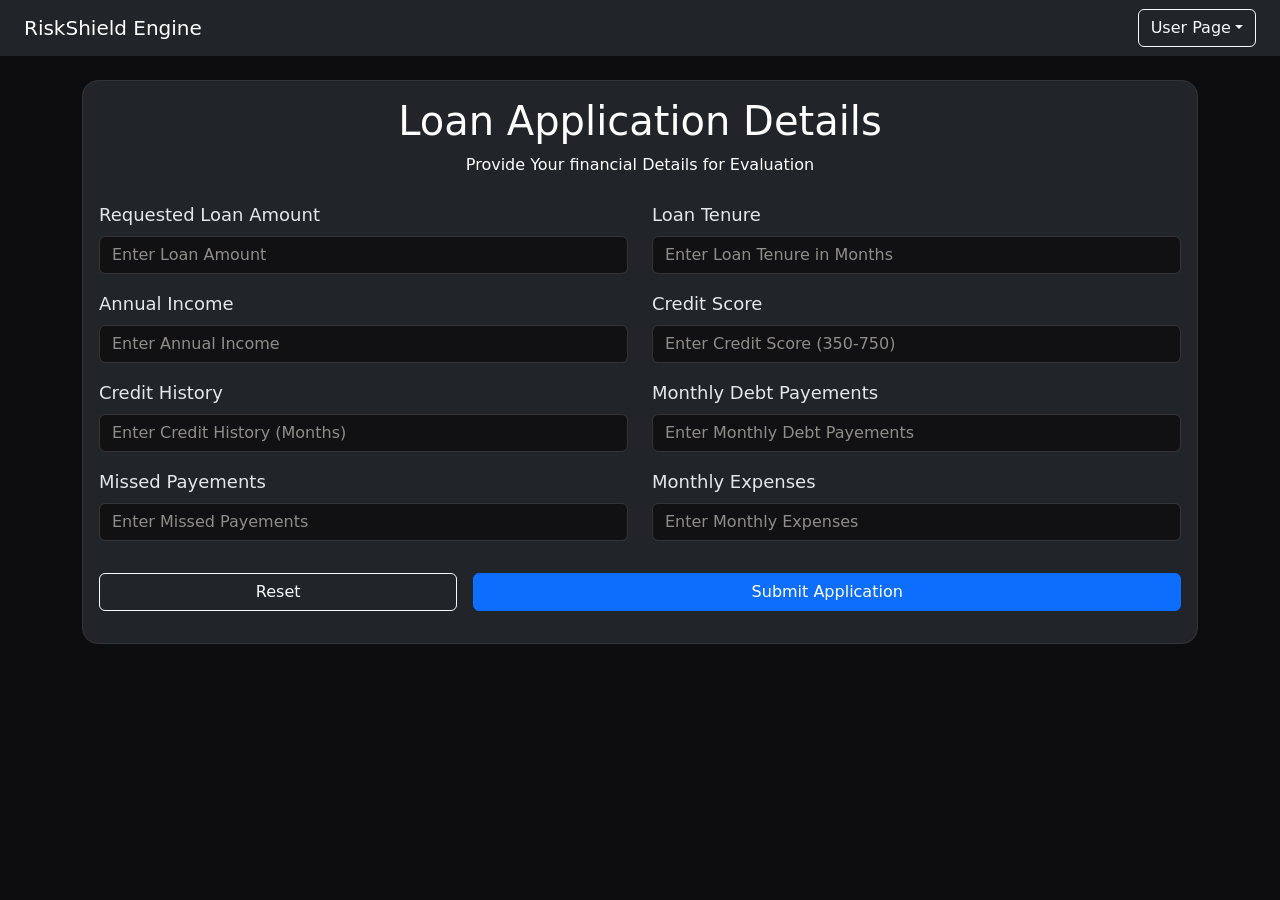
==== index.html @ 3c15d249 "Add RiskShield Engine user page" ====
<!DOCTYPE html>
<html lang="en">
<head>
    <meta charset="UTF-8">
    <meta name="viewport" content="width=device-width, initial-scale=1.0">
    <title>Document</title>
    
<link
  href="https://cdn.jsdelivr.net/npm/bootstrap@5.3.8/dist/css/bootstrap.min.css"
  rel="stylesheet">

<link rel="stylesheet" href="./style.css">

</head>
<body>
        <nav class="navbar navbar-dark bg-dark">
            <div class="container-fluid px-4">
            <a class="navbar-brand" href="index.html">
                RiskShield Engine
            </a>
            <button class="btn btn-outline-light dropdown-toggle">User Page</button>
            
            </div>
        </nav>

    <div class="container mt-3">

        <div class="card bg-dark text-white mt-4 rounded-4">
            <div class="card-body mb-3">

            <h1 class="text-white text-center mb-2">Loan Application Details</h1>
            <p class=" form-description text-center mb-4">Provide Your financial Details for Evaluation</p>
        <form id="loanform">
            <div class="row">
                <div class="col-md-6 mb-3">
                
                    <label for="loanAmount" class="form-label">
                        Requested Loan Amount
                    </label>
                    <input 
                    type="number" 
                    id="loanAmount" 
                    class="form-control" 
                    placeholder="Enter Loan Amount"
                    name="RequestedAmount"
                    required>
                </div>
                <div class="col-md-6 mb-3">
                    <label for="loantenure" class="form-label">Loan Tenure</label>
                    <input class="form-control"
                    type="number"
                    required
                    placeholder="Enter Loan Tenure in Months"
                    id="loantenure"
                    name="LoanTenure">
                </div>
       
        
            
                <div class="col-md-6 mb-3">
                    <label for="AnnualIncome" class="form-label">Annual Income</label>
                    <input type="number"
                    placeholder="Enter Annual Income"
                    id="AnnualIncome"
                    class="form-control"
                    name="annualIncome"
                    required>
                </div>   
        
                
                <div class="col-md-6 mb-3">
                    <label for="creditscore" class="form-label">Credit Score</label>
                    <input type="number"
                    placeholder="Enter Credit Score (350-750)"
                    min="350"
                    max="750"
                    name="Creditscore"
                    class="form-control"
                    required
                    id="creditscore">

                </div>

                 <div class="col-md-6 mb-3">
                    <label for="credithistory" class="form-label">Credit History</label>
                    <input type="number" class="form-control"
                    placeholder="Enter Credit History (Months)"
                    min="0"
                    max="12"
                    name="CreditHistory"
                    required
                    id="credithistory">
                </div>
                 <div class="col-md-6 mb-3">
                    <label for="debtpayements" class="form-label">Monthly Debt Payements</label>
                    <input class="form-control"
                    type="number"
                    required
                    id="debtpayements"
                    name="DebtPayments"
                    placeholder="Enter Monthly Debt Payements">
                </div>
                <div class="col-md-6 mb-3">
                    <label for="missedpayements" class="form-label">Missed Payements</label>
                    <input type="number" class="form-control"
                    placeholder="Enter Missed Payements"
                    id="missedpayements"
                    name="MissedPayements"
                    required>
                </div>
                <div class="col-md-6 mb-3">                    
                    <label for="monthlyexpenses" class="form-label">Monthly Expenses</label>
                    <input class="form-control"
                    type="number"
                    placeholder="Enter Monthly Expenses"
                    required
                    name="MonthlyExpenses"
                    id="monthlyexpenses">
                </div>
            </div>
                <div class="d-flex gap-3 mt-3">
                    <button type="reset"  class="btn btn-outline-light w-50">Reset</button>
                    <button type="submit" class="btn btn-primary w-100">Submit Application</button>
                </div>
        </form>

    </div>
        </div>
            </div>
    
</body>
</html>
---- style.css ----
body {
  background-color: #0D0D0F;
  color: #F2F0EC;
}

.navbar {
  background-color: #141416;
}

.card {
  background-color: #1A1A1D;
  color: #F2F0EC;
  border: 1px solid #343438;
}

.form-label {
  color: #E5E7EB;
  font-size:18px;
  font-weight: 400;
}

.form-control {
  background-color: #111113;
  color: #F2F0EC;
  border: 1px solid #343438;
}

.form-control::placeholder {
  color: #8F8D89;
}

.form-control:focus {
  background-color: #111113;
  color: #F2F0EC;
  border-color: #A68A64;
  box-shadow: none;
}
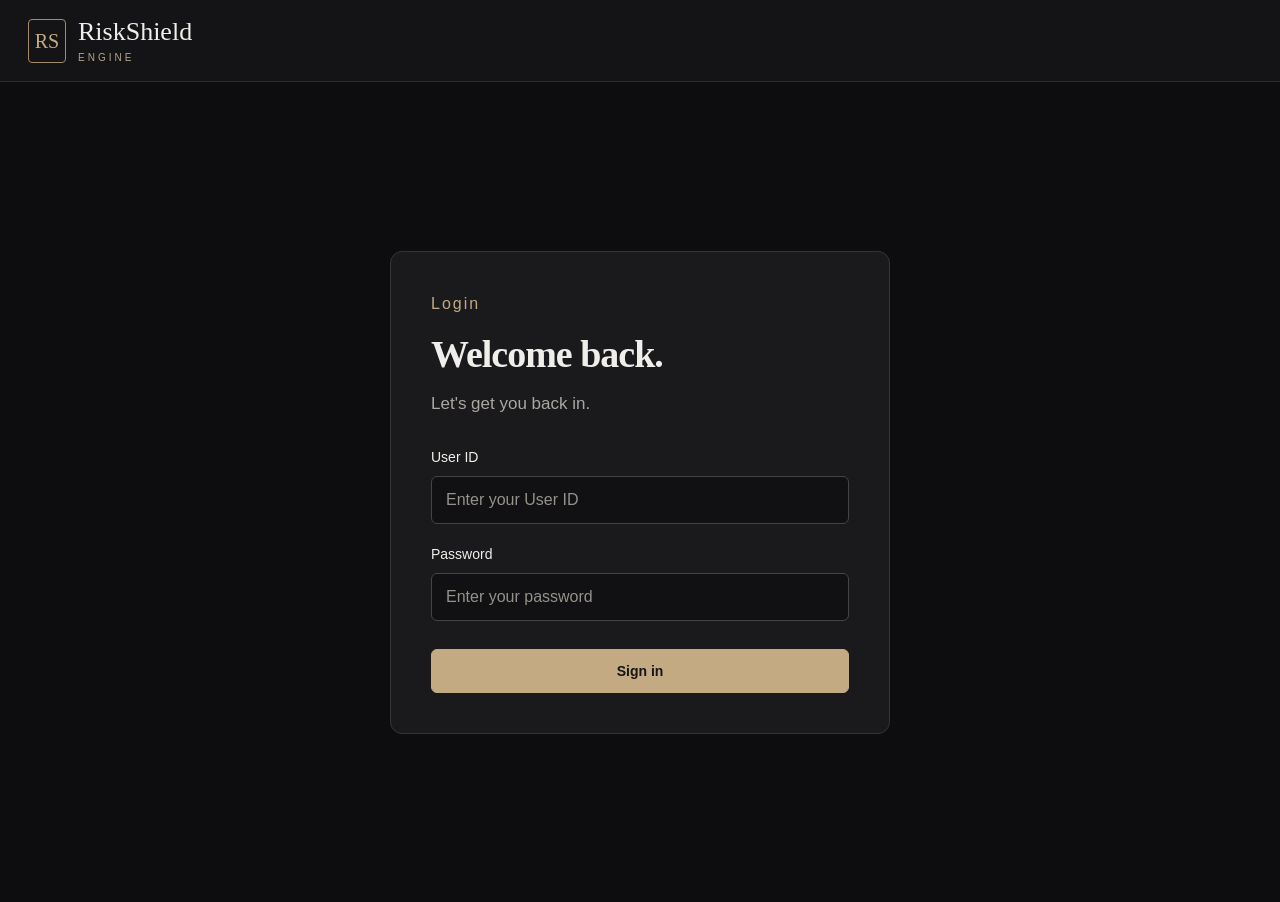
==== commit 76ae34c1: "Add RiskShield frontend pages" ====
--- a/index.html
+++ b/index.html
@@ -3,130 +3,47 @@
 <head>
     <meta charset="UTF-8">
     <meta name="viewport" content="width=device-width, initial-scale=1.0">
-    <title>Document</title>
-    
-<link
-  href="https://cdn.jsdelivr.net/npm/bootstrap@5.3.8/dist/css/bootstrap.min.css"
-  rel="stylesheet">
-
-<link rel="stylesheet" href="./style.css">
-
+    <title>Login | RiskShield Engine</title>
+    <link rel="stylesheet" href="style.css">
 </head>
 <body>
-        <nav class="navbar navbar-dark bg-dark">
-            <div class="container-fluid px-4">
-            <a class="navbar-brand" href="index.html">
-                RiskShield Engine
-            </a>
-            <button class="btn btn-outline-light dropdown-toggle">User Page</button>
-            
+    <header class="navbar">
+        <div class="brand-group">
+            <div class="brand-logo">RS</div>
+            <div>
+                <p class="brand-name">RiskShield</p>
+                <p class="brand-subtitle">ENGINE</p>
             </div>
-        </nav>
+        </div>
 
-    <div class="container mt-3">
+    </header>
 
-        <div class="card bg-dark text-white mt-4 rounded-4">
-            <div class="card-body mb-3">
+    <main class="login-main">
+        <section class="login-card">
+            <p class="small-heading">Login</p>
+            <h1>Welcome back.</h1>
+            <p class="subtitle">Let's get you back in.</p>
 
-            <h1 class="text-white text-center mb-2">Loan Application Details</h1>
-            <p class=" form-description text-center mb-4">Provide Your financial Details for Evaluation</p>
-        <form id="loanform">
-            <div class="row">
-                <div class="col-md-6 mb-3">
-                
-                    <label for="loanAmount" class="form-label">
-                        Requested Loan Amount
-                    </label>
-                    <input 
-                    type="number" 
-                    id="loanAmount" 
-                    class="form-control" 
-                    placeholder="Enter Loan Amount"
-                    name="RequestedAmount"
-                    required>
-                </div>
-                <div class="col-md-6 mb-3">
-                    <label for="loantenure" class="form-label">Loan Tenure</label>
-                    <input class="form-control"
-                    type="number"
-                    required
-                    placeholder="Enter Loan Tenure in Months"
-                    id="loantenure"
-                    name="LoanTenure">
-                </div>
-       
-        
-            
-                <div class="col-md-6 mb-3">
-                    <label for="AnnualIncome" class="form-label">Annual Income</label>
-                    <input type="number"
-                    placeholder="Enter Annual Income"
-                    id="AnnualIncome"
-                    class="form-control"
-                    name="annualIncome"
-                    required>
-                </div>   
-        
-                
-                <div class="col-md-6 mb-3">
-                    <label for="creditscore" class="form-label">Credit Score</label>
-                    <input type="number"
-                    placeholder="Enter Credit Score (350-750)"
-                    min="350"
-                    max="750"
-                    name="Creditscore"
-                    class="form-control"
-                    required
-                    id="creditscore">
-
+            <form action="user_page.html" method="get" class="login-form">
+                <div class="form-group">
+                    <label for="user-id">User ID</label>
+                    <input type="text" id="user-id"
+                           placeholder="Enter your User ID"
+                           autocomplete="username" required>
                 </div>
 
-                 <div class="col-md-6 mb-3">
-                    <label for="credithistory" class="form-label">Credit History</label>
-                    <input type="number" class="form-control"
-                    placeholder="Enter Credit History (Months)"
-                    min="0"
-                    max="12"
-                    name="CreditHistory"
-                    required
-                    id="credithistory">
+                <div class="form-group">
+                    <label for="password">Password</label>
+                    <input type="password" id="password"
+                           placeholder="Enter your password"
+                           autocomplete="current-password" required>
                 </div>
-                 <div class="col-md-6 mb-3">
-                    <label for="debtpayements" class="form-label">Monthly Debt Payements</label>
-                    <input class="form-control"
-                    type="number"
-                    required
-                    id="debtpayements"
-                    name="DebtPayments"
-                    placeholder="Enter Monthly Debt Payements">
-                </div>
-                <div class="col-md-6 mb-3">
-                    <label for="missedpayements" class="form-label">Missed Payements</label>
-                    <input type="number" class="form-control"
-                    placeholder="Enter Missed Payements"
-                    id="missedpayements"
-                    name="MissedPayements"
-                    required>
-                </div>
-                <div class="col-md-6 mb-3">                    
-                    <label for="monthlyexpenses" class="form-label">Monthly Expenses</label>
-                    <input class="form-control"
-                    type="number"
-                    placeholder="Enter Monthly Expenses"
-                    required
-                    name="MonthlyExpenses"
-                    id="monthlyexpenses">
-                </div>
-            </div>
-                <div class="d-flex gap-3 mt-3">
-                    <button type="reset"  class="btn btn-outline-light w-50">Reset</button>
-                    <button type="submit" class="btn btn-primary w-100">Submit Application</button>
-                </div>
-        </form>
 
-    </div>
-        </div>
-            </div>
-    
+                <button type="submit" class="primary-button">
+                    Sign in
+                </button>
+            </form>
+        </section>
+    </main>
 </body>
 </html>
--- a/style.css
+++ b/style.css
@@ -1,39 +1,556 @@
-
+* {
+    margin: 0;
+    padding: 0;
+    box-sizing: border-box;
+}
 
 body {
-  background-color: #0D0D0F;
-  color: #F2F0EC;
+    background-color: #0d0d0f;
+    color: #efeeeb;
+    font-family: Arial, sans-serif;
+    line-height: 1.5;
+    color-scheme: dark;
 }
 
 .navbar {
-  background-color: #141416;
+    display: flex;
+    justify-content: space-between;
+    align-items: center;
+    flex-wrap: wrap;
+    gap: 16px;
+    padding: 16px 28px;
+    background-color: #141416;
+    border-bottom: 1px solid #2c2c30;
+}
+
+.brand-group {
+    display: flex;
+    align-items: center;
+    gap: 12px;
+}
+
+.brand-logo {
+    display: flex;
+    justify-content: center;
+    align-items: center;
+    width: 38px;
+    height: 44px;
+    border: 1px solid #a68a64;
+    border-radius: 4px;
+    color: #c4aa83;
+    font-family: Georgia, serif;
+    font-size: 20px;
+}
+
+.brand-name {
+    font-family: Georgia, serif;
+    font-size: 26px;
+    line-height: 1.2;
+}
+
+.brand-subtitle {
+    color: #b5a58c;
+    font-size: 10px;
+    letter-spacing: 3px;
+    margin-top: 3px;
+}
+
+.page-menu {
+    position: relative;
+}
+
+.page-menu summary {
+    min-width: 160px;
+    padding: 10px 14px;
+    border: 1px solid #77736c;
+    border-radius: 6px;
+    color: #efeeeb;
+    background-color: #111113;
+    cursor: pointer;
+    font-size: 14px;
+}
+
+.menu-links {
+    position: absolute;
+    top: 100%;
+    right: 0;
+    margin-top: 8px;
+    width: 180px;
+    padding: 6px;
+    background-color: #1a1a1d;
+    border: 1px solid #444449;
+    border-radius: 8px;
+    z-index: 10;
+}
+
+.menu-links a {
+    display: block;
+    padding: 10px 12px;
+    color: #efeeeb;
+    text-decoration: none;
+    font-size: 14px;
+    border-radius: 4px;
+}
+
+.menu-links a:hover,
+.menu-links .current {
+    background-color: #302d28;
+    color: #c4aa83;
+}
+
+.page-container {
+    max-width: 1120px;
+    margin: 40px auto;
+    padding: 0 24px;
+}
+
+.page-heading {
+    margin-bottom: 30px;
+}
+
+.eyebrow {
+    display: flex;
+    align-items: center;
+    gap: 12px;
+    margin-bottom: 12px;
+    color: #c4aa83;
+    font-size: 12px;
+    font-weight: bold;
+    letter-spacing: 2px;
+}
+
+.eyebrow::before {
+    content: "";
+    width: 24px;
+    height: 1px;
+    background-color: #c4aa83;
+}
+
+h1 {
+    font-size: 38px;
+    line-height: 1.2;
+    letter-spacing: -1px;
+    margin-bottom: 14px;
+}
+
+h1 span,
+.small-heading {
+    color: #c4aa83;
+}
+
+.subtitle {
+    color: #aaa7a2;
+    font-size: 17px;
+}
+
+.card,
+.login-card {
+    background-color: #1a1a1d;
+    border: 1px solid #343438;
+    border-radius: 12px;
 }
 
 .card {
-  background-color: #1A1A1D;
-  color: #F2F0EC;
-  border: 1px solid #343438;
-}
-
-.form-label {
-  color: #E5E7EB;
-  font-size:18px;
-  font-weight: 400;
-}
-
-.form-control {
-  background-color: #111113;
-  color: #F2F0EC;
-  border: 1px solid #343438;
-}
-
-.form-control::placeholder {
-  color: #8F8D89;
-}
-
-.form-control:focus {
-  background-color: #111113;
-  color: #F2F0EC;
-  border-color: #A68A64;
-  box-shadow: none;
-}
+    overflow: hidden;
+    margin-bottom: 24px;
+}
+
+.card-header {
+    padding: 20px 24px;
+    border-bottom: 1px solid #343438;
+}
+
+.card-body {
+    padding: 24px;
+}
+
+h2 {
+    font-size: 20px;
+    font-weight: normal;
+    margin-bottom: 4px;
+}
+
+h3 {
+    font-size: 17px;
+    margin-bottom: 8px;
+}
+
+.muted,
+.section-note,
+.hint {
+    color: #aaa7a2;
+    font-size: 13px;
+}
+
+.section-note {
+    margin-bottom: 20px;
+}
+
+.analyst-page .section-note {
+    color: #c4aa83;
+}
+
+.form-section + .form-section {
+    margin-top: 28px;
+    padding-top: 28px;
+    border-top: 1px solid #343438;
+}
+
+.form-grid {
+    display: grid;
+    grid-template-columns: 1fr 1fr;
+    gap: 24px;
+}
+
+.form-group {
+    min-width: 0;
+}
+
+.form-group label,
+.rejection-details label {
+    display: block;
+    margin-bottom: 8px;
+    font-size: 14px;
+}
+
+input,
+select,
+textarea {
+    padding: 14px;
+    background-color: #111113;
+    color: #efeeeb;
+    border: 1px solid #444449;
+    border-radius: 6px;
+    font-family: inherit;
+    font-size: 16px;
+    max-width: 100%;
+}
+
+.form-group input,
+.form-group select,
+textarea {
+    width: 100%;
+}
+
+input::placeholder,
+textarea::placeholder,
+select:invalid {
+    color: #95918b;
+}
+
+option {
+    color: #efeeeb;
+}
+
+select {
+    cursor: pointer;
+}
+
+.hint {
+    margin-top: 8px;
+}
+
+.form-actions {
+    display: flex;
+    justify-content: space-between;
+    align-items: center;
+    flex-wrap: wrap;
+    gap: 16px;
+    margin-top: 28px;
+    padding-top: 24px;
+    border-top: 1px solid #343438;
+}
+
+button {
+    padding: 13px 24px;
+    background-color: transparent;
+    color: #efeeeb;
+    border: 1px solid #77736c;
+    border-radius: 6px;
+    font-family: inherit;
+    font-size: 14px;
+    cursor: pointer;
+}
+
+button:hover {
+    background-color: #302d28;
+}
+
+.primary-button,
+.submit-button,
+.save-button {
+    background-color: #c4aa83;
+    border-color: #c4aa83;
+    color: #171513;
+    font-weight: bold;
+}
+
+.primary-button:hover,
+.submit-button:hover,
+.save-button:hover {
+    background-color: #d3bc9a;
+}
+
+input:focus-visible,
+select:focus-visible,
+textarea:focus-visible,
+button:focus-visible,
+summary:focus-visible,
+a:focus-visible {
+    outline: 2px solid #c4aa83;
+    outline-offset: 3px;
+}
+
+.login-main {
+    min-height: calc(100vh - 80px);
+    display: flex;
+    justify-content: center;
+    align-items: center;
+    padding: 32px 20px;
+}
+
+.login-card {
+    width: 100%;
+    max-width: 500px;
+    padding: 40px;
+}
+
+.small-heading {
+    letter-spacing: 2px;
+    margin-bottom: 16px;
+}
+
+.login-card h1 {
+    font-family: Georgia, serif;
+}
+
+.login-form {
+    margin-top: 30px;
+}
+
+.login-form .form-group {
+    margin-bottom: 20px;
+}
+
+.login-form button {
+    width: 100%;
+    margin-top: 8px;
+}
+
+.table-wrap {
+    overflow-x: auto;
+}
+
+table {
+    width: 100%;
+    border-collapse: collapse;
+}
+
+.analyst-page table,
+.application-table {
+    min-width: 760px;
+}
+
+.rules-table {
+    min-width: 620px;
+}
+
+th,
+td {
+    padding: 16px 12px;
+    text-align: left;
+    border-bottom: 1px solid #343438;
+    font-size: 14px;
+}
+
+th {
+    color: #aaa7a2;
+    font-size: 12px;
+    font-weight: normal;
+}
+
+td .muted {
+    margin-top: 5px;
+}
+
+input[type="checkbox"] {
+    width: 18px;
+    height: 18px;
+    accent-color: #c4aa83;
+    cursor: pointer;
+}
+
+.limit-group {
+    display: flex;
+    align-items: center;
+    gap: 8px;
+    white-space: nowrap;
+}
+
+.limit-group label,
+.limit-group span {
+    color: #aaa7a2;
+    font-size: 12px;
+}
+
+.limit-group input {
+    width: 104px;
+    padding: 11px;
+}
+
+.score-section {
+    margin-top: 28px;
+}
+
+.formula {
+    margin-top: 12px;
+    color: #c4aa83;
+    font-size: 14px;
+}
+
+.score-ranges,
+.financial-grid {
+    display: grid;
+    grid-template-columns: 1fr 1fr 1fr;
+    gap: 16px;
+    margin: 18px 0;
+}
+
+.range-card {
+    padding: 16px;
+    border: 1px solid #343438;
+    border-radius: 8px;
+}
+
+.range-card p {
+    margin-top: 10px;
+    font-size: 22px;
+}
+
+.badge {
+    display: inline-block;
+    padding: 4px 9px;
+    border-radius: 4px;
+    font-size: 12px;
+}
+
+.approve {
+    background-color: #24332b;
+    color: #a0c9ad;
+}
+
+.review {
+    background-color: #303034;
+    color: #d2d0cd;
+}
+
+.decline {
+    background-color: #382725;
+    color: #e4aaa3;
+}
+
+.officer-page .card-header,
+.filter-group {
+    display: flex;
+    justify-content: space-between;
+    align-items: center;
+    flex-wrap: wrap;
+    gap: 16px;
+}
+
+.filter-group {
+    font-size: 13px;
+}
+
+.selected-row {
+    background-color: #23211f;
+}
+
+.selected-row td:first-child {
+    border-left: 3px solid #c4aa83;
+}
+
+.view-button {
+    white-space: nowrap;
+    padding: 10px 14px;
+}
+
+.result-summary {
+    display: flex;
+    align-items: center;
+    flex-wrap: wrap;
+    gap: 20px 36px;
+    margin-bottom: 22px;
+}
+
+.score {
+    font-size: 32px;
+}
+
+.score span {
+    color: #aaa7a2;
+    font-size: 16px;
+}
+
+.financial-details,
+.rejection-details {
+    margin: 16px 0 24px;
+}
+
+.financial-details summary,
+.rejection-details summary {
+    color: #c4aa83;
+    padding: 8px 0;
+    cursor: pointer;
+}
+
+.pass {
+    color: #a0c9ad;
+}
+
+.fail {
+    color: #e4aaa3;
+}
+
+.decision-form {
+    border-top: 1px solid #343438;
+    margin-top: 24px;
+    padding-top: 24px;
+}
+
+textarea {
+    min-height: 95px;
+    resize: vertical;
+}
+
+@media (max-width: 650px) {
+    .navbar {
+        padding: 16px;
+    }
+
+    .page-container {
+        margin: 28px auto;
+        padding: 0 16px;
+    }
+
+    h1 {
+        font-size: 30px;
+    }
+
+    .card-header,
+    .card-body,
+    .login-card {
+        padding: 20px;
+    }
+
+    .form-grid,
+    .score-ranges,
+    .financial-grid {
+        grid-template-columns: 1fr;
+    }
+
+    .form-actions {
+        flex-direction: column;
+        align-items: stretch;
+    }
+}
